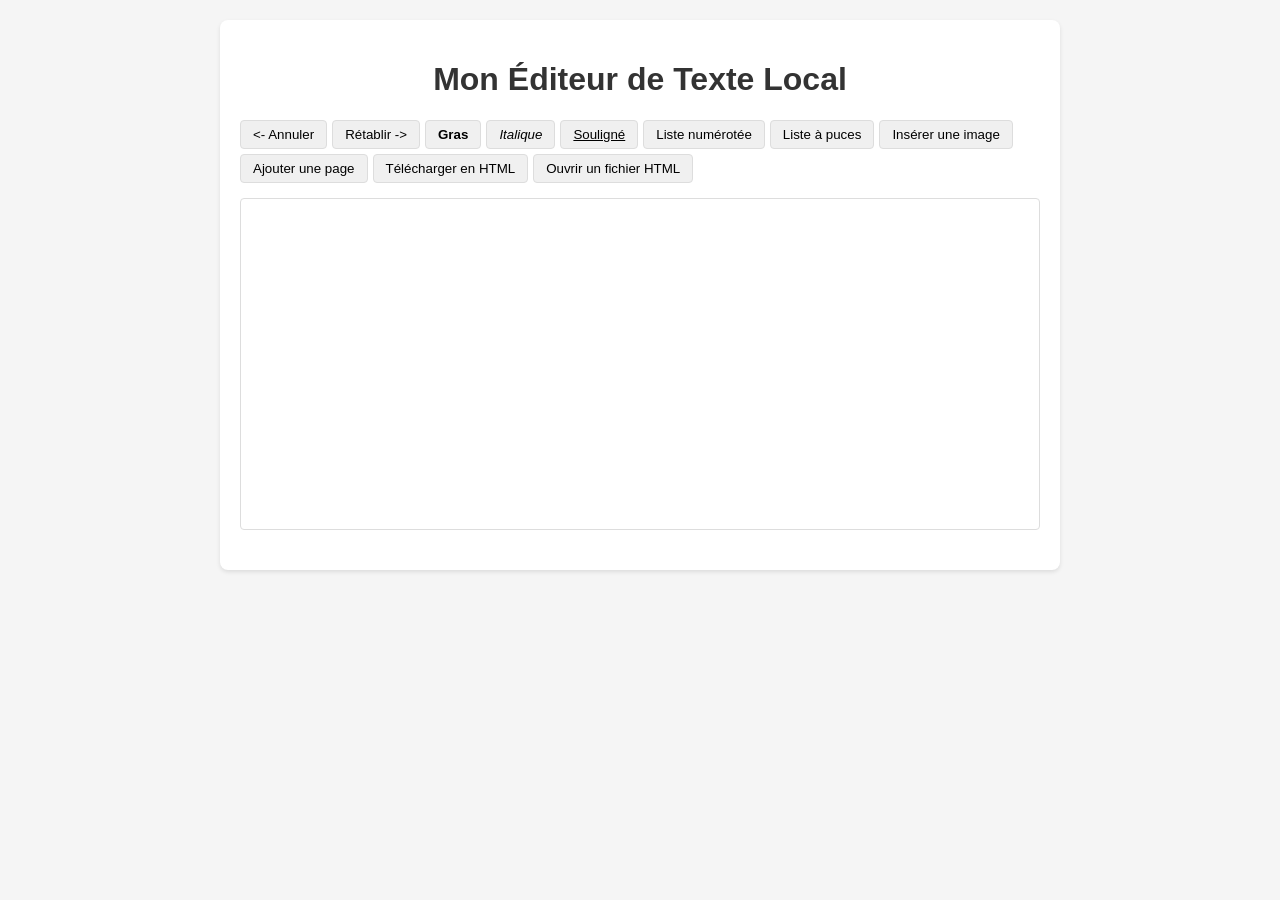
==== index.html @ 321dfd39 "Add files via upload" ====
<!DOCTYPE html>
<html lang="fr">
<head>
  <meta charset="UTF-8">
  <meta name="viewport" content="width=device-width, initial-scale=1.0">
  <title>Mon LibreOffice Local</title>
  <link rel="stylesheet" href="style.css">
  <link href="https://cdn.quilljs.com/1.3.6/quill.snow.css" rel="stylesheet">
</head>
<body>
  <div class="container">
    <h1>Mon Éditeur de Texte Local</h1>
    <div id="toolbar">
      <button onclick="undoAction()"><- Annuler</button>
      <button onclick="redoAction()">Rétablir -></button>
      <button onclick="toggleFormat('bold')"><b>Gras</b></button>
      <button onclick="toggleFormat('italic')"><i>Italique</i></button>
      <button onclick="toggleFormat('underline')"><u>Souligné</u></button>
      <button onclick="formatList('ordered')">Liste numérotée</button>
      <button onclick="formatList('bullet')">Liste à puces</button>
      <button onclick="insertImage()">Insérer une image</button>
      <button onclick="addPage()">Ajouter une page</button>
      <button onclick="saveAsHTML()">Télécharger en HTML</button>
      <input type="file" id="fileInput" accept=".html" style="display: none;" onchange="loadHTMLFile(this)">
      <button onclick="document.getElementById('fileInput').click()">Ouvrir un fichier HTML</button>
    </div>
    <div id="pages">
      <div class="page" contenteditable="false">
        <div class="editor-container"></div>
      </div>
    </div>
  </div>

  <script src="https://cdn.quilljs.com/1.3.6/quill.js"></script>
  <script src="script.js"></script>
</body>
</html>
---- style.css ----
body {
  font-family: Arial, sans-serif;
  margin: 0;
  padding: 20px;
  background-color: #f5f5f5;
}

.container {
  max-width: 800px;
  margin: 0 auto;
  background: white;
  padding: 20px;
  border-radius: 8px;
  box-shadow: 0 2px 4px rgba(0, 0, 0, 0.1);
}

h1 {
  text-align: center;
  color: #333;
}

#toolbar {
  margin: 15px 0;
  display: flex;
  gap: 5px;
  flex-wrap: wrap;
}

#toolbar button {
  padding: 6px 12px;
  cursor: pointer;
  background: #f0f0f0;
  border: 1px solid #ddd;
  border-radius: 4px;
}

#toolbar button:hover {
  background: #e0e0e0;
}

.page {
  border: 1px solid #ddd;
  border-radius: 4px;
  padding: 15px;
  margin-bottom: 20px;
  background: white;
  position: relative;
}

.page-header {
  display: flex;
  justify-content: space-between;
  align-items: center;
  margin-bottom: 10px;
  padding-bottom: 10px;
  border-bottom: 1px solid #eee;
}

.page-title {
  font-weight: bold;
  color: #555;
}

.delete-page {
  color: red;
  cursor: pointer;
  font-size: 14px;
}

.editor-container {
  min-height: 300px;
}

.ql-editor img {
  max-width: 100%;
  cursor: move;
  display: block;
  margin: 10px 0;
}
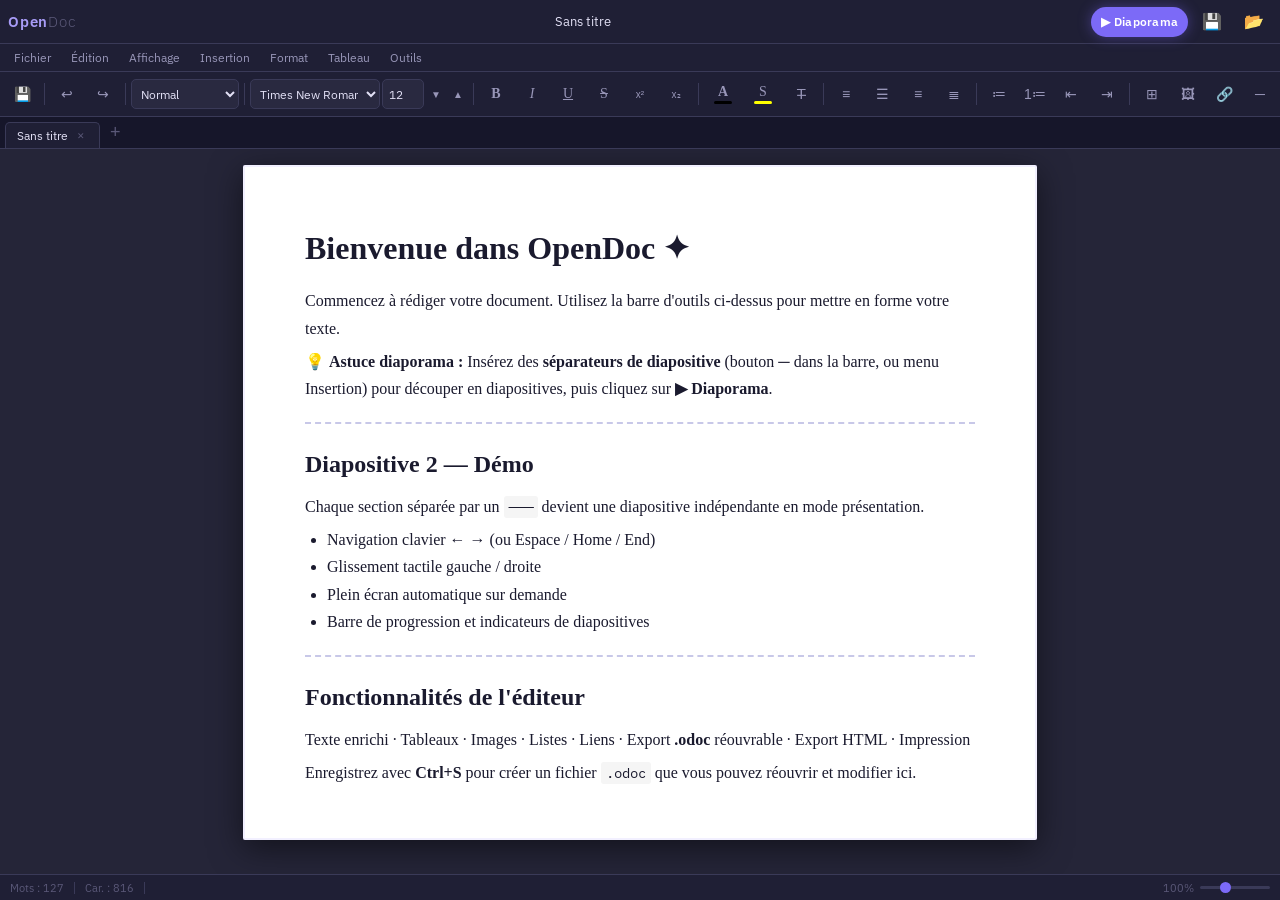
==== commit a6f0a994: "Rename OpenDoc.html to index.html" ====
--- a/index.html
+++ b/index.html
@@ -1,38 +1,1695 @@
-
-<!DOCTYPE html>
-<html lang="fr">
-<head>
-  <meta charset="UTF-8">
-  <meta name="viewport" content="width=device-width, initial-scale=1.0">
-  <title>Mon LibreOffice Local</title>
-  <link rel="stylesheet" href="style.css">
-  <link href="https://cdn.quilljs.com/1.3.6/quill.snow.css" rel="stylesheet">
-</head>
-<body>
-  <div class="container">
-    <h1>Mon Éditeur de Texte Local</h1>
-    <div id="toolbar">
-      <button onclick="undoAction()"><- Annuler</button>
-      <button onclick="redoAction()">Rétablir -></button>
-      <button onclick="toggleFormat('bold')"><b>Gras</b></button>
-      <button onclick="toggleFormat('italic')"><i>Italique</i></button>
-      <button onclick="toggleFormat('underline')"><u>Souligné</u></button>
-      <button onclick="formatList('ordered')">Liste numérotée</button>
-      <button onclick="formatList('bullet')">Liste à puces</button>
-      <button onclick="insertImage()">Insérer une image</button>
-      <button onclick="addPage()">Ajouter une page</button>
-      <button onclick="saveAsHTML()">Télécharger en HTML</button>
-      <input type="file" id="fileInput" accept=".html" style="display: none;" onchange="loadHTMLFile(this)">
-      <button onclick="document.getElementById('fileInput').click()">Ouvrir un fichier HTML</button>
-    </div>
-    <div id="pages">
-      <div class="page" contenteditable="false">
-        <div class="editor-container"></div>
-      </div>
-    </div>
-  </div>
-
-  <script src="https://cdn.quilljs.com/1.3.6/quill.js"></script>
-  <script src="script.js"></script>
-</body>
-</html>
+<!DOCTYPE html>
+<html lang="fr">
+<head>
+<meta charset="UTF-8">
+<meta name="viewport" content="width=device-width, initial-scale=1.0, maximum-scale=1.0, user-scalable=no">
+<title>OpenDoc</title>
+<link href="https://fonts.googleapis.com/css2?family=IBM+Plex+Sans:wght@300;400;500;600&family=IBM+Plex+Mono:wght@400;500&display=swap" rel="stylesheet">
+<style>
+:root {
+  --bg: #16162a;
+  --surface: #1f1f35;
+  --surface2: #292940;
+  --surface3: #333352;
+  --border: #3a3a58;
+  --accent: #7c6af7;
+  --accent2: #a89cf7;
+  --text: #e2e0f5;
+  --text2: #9896b8;
+  --text3: #5a5878;
+  --danger: #f97373;
+  --shadow: 0 8px 32px rgba(0,0,0,.5);
+  --shadow-sm: 0 2px 8px rgba(0,0,0,.3);
+  --r: 6px;
+}
+*{box-sizing:border-box;margin:0;padding:0;-webkit-tap-highlight-color:transparent}
+html,body{height:100%;overflow:hidden;font-family:'IBM Plex Sans',sans-serif;background:var(--bg);color:var(--text);font-size:14px}
+
+/* ── SHELL ── */
+#app{display:flex;flex-direction:column;height:100vh;height:100dvh}
+
+/* ── TITLE BAR ── */
+#titlebar{
+  height:44px;min-height:44px;
+  background:var(--surface);border-bottom:1px solid var(--border);
+  display:flex;align-items:center;padding:0 8px;gap:6px;
+  flex-shrink:0;user-select:none;position:relative;z-index:300;
+}
+.logo{font-weight:600;font-size:15px;color:var(--accent2);letter-spacing:.05em;white-space:nowrap;flex-shrink:0}
+.logo span{color:var(--text3);font-weight:300}
+#doc-title{
+  flex:1;min-width:0;background:transparent;border:none;outline:none;
+  color:var(--text);font-family:inherit;font-size:13px;
+  text-align:center;padding:4px 6px;border-radius:4px;
+  transition:background .15s;
+}
+#doc-title:focus{background:var(--surface2)}
+.ib{
+  width:36px;height:36px;border-radius:var(--r);
+  border:none;background:transparent;color:var(--text2);
+  cursor:pointer;display:flex;align-items:center;justify-content:center;
+  font-size:16px;transition:background .12s,color .12s;flex-shrink:0;
+}
+.ib:hover,.ib:active{background:var(--surface2);color:var(--text)}
+#pres-btn{
+  display:flex;align-items:center;gap:5px;
+  padding:0 10px;height:30px;border-radius:15px;
+  border:none;background:var(--accent);color:#fff;
+  font-family:inherit;font-size:12px;font-weight:600;
+  cursor:pointer;flex-shrink:0;letter-spacing:.02em;
+  transition:background .15s,transform .1s;box-shadow:0 0 14px rgba(124,106,247,.4);
+}
+#pres-btn:hover{background:#6b59e0;transform:scale(1.04)}
+#pres-btn:active{transform:scale(.97)}
+
+/* ── MENU BAR (desktop only) ── */
+#menubar{
+  height:28px;min-height:28px;background:var(--surface);
+  border-bottom:1px solid var(--border);
+  display:flex;align-items:center;padding:0 5px;gap:2px;
+  flex-shrink:0;user-select:none;position:relative;z-index:250;
+}
+.mi{padding:3px 9px;border-radius:4px;cursor:pointer;color:var(--text2);font-size:12px;position:relative;transition:background .1s,color .1s}
+.mi:hover,.mi.open{background:var(--surface2);color:var(--text)}
+.dd{
+  display:none;position:absolute;top:calc(100% + 2px);left:0;
+  background:var(--surface2);border:1px solid var(--border);
+  border-radius:8px;min-width:210px;box-shadow:var(--shadow);
+  z-index:400;padding:4px;
+}
+.mi.open .dd{display:block}
+.di{
+  padding:6px 10px;border-radius:5px;cursor:pointer;
+  color:var(--text2);font-size:12.5px;
+  display:flex;align-items:center;gap:8px;white-space:nowrap;
+  transition:background .1s,color .1s;
+}
+.di:hover{background:var(--accent);color:#fff}
+.di .sc{margin-left:auto;color:var(--text3);font-size:10.5px}
+.di:hover .sc{color:rgba(255,255,255,.5)}
+.dsep{height:1px;background:var(--border);margin:3px 0}
+
+/* ── TOOLBAR ── */
+#tb-wrap{background:var(--surface);border-bottom:1px solid var(--border);flex-shrink:0}
+#tb-main{
+  display:flex;align-items:center;padding:4px 5px;gap:2px;
+  overflow-x:auto;scrollbar-width:none;min-height:44px;
+}
+#tb-main::-webkit-scrollbar{display:none}
+#tb-ext{
+  display:none;padding:4px 5px 6px;gap:2px;
+  flex-wrap:wrap;border-top:1px solid var(--border);
+}
+#tb-ext.open{display:flex}
+.tb{
+  width:34px;height:34px;border-radius:5px;border:none;
+  background:transparent;color:var(--text2);cursor:pointer;
+  display:flex;align-items:center;justify-content:center;
+  font-size:14px;transition:background .1s,color .1s;
+  flex-shrink:0;position:relative;
+}
+.tb:hover,.tb:active{background:var(--surface2);color:var(--text)}
+.tb.on{background:var(--accent);color:#fff}
+.tb.on:hover{background:#6b59e0}
+.tsep{width:1px;height:22px;background:var(--border);margin:0 3px;flex-shrink:0}
+.tsel{
+  height:30px;background:var(--surface2);border:1px solid var(--border);
+  border-radius:5px;color:var(--text);font-family:inherit;font-size:11.5px;
+  padding:0 5px;cursor:pointer;outline:none;flex-shrink:0;
+}
+.tsel:focus{border-color:var(--accent)}
+#fsi{
+  width:42px;height:30px;background:var(--surface2);
+  border:1px solid var(--border);border-radius:5px;
+  color:var(--text);font-family:inherit;font-size:12px;
+  padding:0 4px;outline:none;text-align:center;flex-shrink:0;
+}
+#fsi:focus{border-color:var(--accent)}
+.cst{display:flex;flex-direction:column;align-items:center;gap:1px}
+.cind{width:18px;height:3px;border-radius:2px}
+.tt{
+  display:none;position:absolute;bottom:calc(100%+5px);left:50%;
+  transform:translateX(-50%);background:var(--surface3);color:var(--text);
+  font-size:10px;padding:3px 6px;border-radius:4px;
+  white-space:nowrap;pointer-events:none;border:1px solid var(--border);z-index:600;
+}
+@media(hover:hover){.tb:hover .tt{display:block}}
+
+/* ── TABS ── */
+#tabs{
+  background:var(--bg);border-bottom:1px solid var(--border);
+  display:flex;align-items:flex-end;padding:0 5px;gap:2px;
+  flex-shrink:0;overflow-x:auto;scrollbar-width:none;
+}
+#tabs::-webkit-scrollbar{display:none}
+.tab{
+  padding:5px 11px;border-radius:5px 5px 0 0;font-size:11.5px;
+  cursor:pointer;color:var(--text3);display:flex;align-items:center;gap:6px;
+  white-space:nowrap;border:1px solid transparent;border-bottom:none;
+  transition:all .1s;max-width:155px;flex-shrink:0;
+}
+.tab:hover{background:var(--surface);color:var(--text2)}
+.tab.active{background:var(--surface);color:var(--text);border-color:var(--border);border-bottom:1px solid var(--surface);margin-bottom:-1px}
+.tn{overflow:hidden;text-overflow:ellipsis}
+.tx{
+  width:14px;height:14px;border-radius:50%;border:none;
+  background:transparent;color:var(--text3);cursor:pointer;
+  font-size:9px;display:flex;align-items:center;justify-content:center;
+  flex-shrink:0;transition:background .1s;
+}
+.tx:hover{background:var(--danger);color:#fff}
+#new-tab{
+  padding:5px 8px;background:transparent;border:none;
+  color:var(--text3);cursor:pointer;font-size:18px;
+  border-radius:4px;transition:color .1s;flex-shrink:0;
+}
+#new-tab:hover{color:var(--accent2)}
+
+/* ── PAGE AREA ── */
+#page-area{
+  flex:1;overflow-y:auto;overflow-x:hidden;
+  background:#252538;
+  display:flex;flex-direction:column;align-items:center;
+  padding:16px 10px 40px;gap:16px;
+  scrollbar-width:thin;scrollbar-color:var(--border) transparent;
+  position:relative;
+}
+#page-area::-webkit-scrollbar{width:5px}
+#page-area::-webkit-scrollbar-thumb{background:var(--border);border-radius:3px}
+.page{
+  background:#fff;width:min(794px,100%);
+  min-height:min(1123px,auto);box-shadow:var(--shadow);
+  border-radius:2px;flex-shrink:0;position:relative;
+  transform-origin:top center;transition:transform .15s;
+}
+#editor{
+  width:100%;min-height:min(1083px,60vh);
+  padding:clamp(14px,4vw,48px) clamp(12px,6vw,62px);
+  outline:none;color:#1a1a2e;
+  font-family:'Times New Roman',serif;font-size:12pt;line-height:1.7;
+  caret-color:var(--accent);word-wrap:break-word;
+}
+#editor:focus{box-shadow:inset 0 0 0 2px rgba(124,106,247,.1)}
+#editor p{margin-bottom:6px}
+#editor h1{font-size:clamp(18pt,4vw,24pt);font-weight:bold;margin:8px 0 12px}
+#editor h2{font-size:clamp(14pt,3vw,18pt);font-weight:bold;margin:6px 0 8px}
+#editor h3{font-size:clamp(12pt,2.5vw,14pt);font-weight:bold;margin:4px 0 6px}
+#editor h4{font-size:12pt;font-weight:bold;margin:4px 0}
+#editor ul,#editor ol{padding-left:22px;margin-bottom:6px}
+#editor table{border-collapse:collapse;margin:8px 0;max-width:100%}
+#editor td,#editor th{border:1px solid #ccc;padding:5px 8px;min-width:40px}
+#editor th{background:#f0f0f5;font-weight:bold}
+#editor a{color:#5563de}
+#editor blockquote{border-left:3px solid #7c6af7;padding-left:14px;color:#555;margin:8px 0;font-style:italic}
+#editor hr{
+  border:none;border-top:2px dashed #c8c8e8;margin:20px 0;
+  position:relative;cursor:pointer;
+}
+#editor hr::before{
+  content:'≡ SÉPARATEUR DE DIAPOSITIVE';
+  position:absolute;top:50%;left:50%;transform:translate(-50%,-50%);
+  background:#fff;padding:0 10px;
+  font-size:9px;color:#a0a0c0;letter-spacing:.12em;
+  font-family:'IBM Plex Sans',sans-serif;white-space:nowrap;
+}
+/* ── IMAGE DRAG SYSTEM ── */
+#editor img{
+  max-width:100%;border-radius:2px;
+  cursor:grab;
+  transition:outline .1s;
+  vertical-align:middle;
+}
+#editor img.img-selected{
+  outline:2px solid var(--accent);
+  outline-offset:2px;
+  cursor:grab;
+}
+#editor img:active{cursor:grabbing}
+
+/* Floating image toolbar */
+#img-toolbar{
+  display:none;position:fixed;
+  background:var(--surface2);border:1px solid var(--border);
+  border-radius:8px;padding:5px 7px;
+  box-shadow:var(--shadow);z-index:600;
+  align-items:center;gap:4px;
+  pointer-events:all;
+  animation:popIn .12s ease;
+}
+#img-toolbar.show{display:flex}
+#img-toolbar button{
+  height:26px;padding:0 8px;border-radius:5px;
+  border:none;background:transparent;color:var(--text2);
+  font-family:inherit;font-size:11px;cursor:pointer;
+  display:flex;align-items:center;gap:4px;
+  transition:background .1s,color .1s;white-space:nowrap;flex-shrink:0;
+}
+#img-toolbar button:hover{background:var(--surface3);color:var(--text)}
+#img-toolbar .itb-sep{width:1px;height:16px;background:var(--border);flex-shrink:0}
+#img-toolbar input[type=range]{
+  width:64px;height:3px;-webkit-appearance:none;
+  background:var(--border);border-radius:2px;cursor:pointer;
+}
+#img-toolbar input[type=range]::-webkit-slider-thumb{
+  -webkit-appearance:none;width:11px;height:11px;
+  border-radius:50%;background:var(--accent);
+}
+#img-toolbar label{font-size:10px;color:var(--text3)}
+
+/* Resize handles overlay */
+#img-handles{
+  display:none;position:fixed;pointer-events:none;z-index:599;
+}
+#img-handles.show{display:block}
+#img-handles .rh{
+  position:absolute;width:10px;height:10px;
+  background:var(--accent);border:2px solid #fff;
+  border-radius:2px;pointer-events:all;cursor:nwse-resize;
+}
+#img-handles .rh.tl{top:-5px;left:-5px;cursor:nwse-resize}
+#img-handles .rh.tr{top:-5px;right:-5px;cursor:nesw-resize}
+#img-handles .rh.bl{bottom:-5px;left:-5px;cursor:nesw-resize}
+#img-handles .rh.br{bottom:-5px;right:-5px;cursor:nwse-resize}
+#img-handles .rh.tm{top:-5px;left:50%;transform:translateX(-50%);cursor:ns-resize}
+#img-handles .rh.bm{bottom:-5px;left:50%;transform:translateX(-50%);cursor:ns-resize}
+#img-handles .rh.ml{left:-5px;top:50%;transform:translateY(-50%);cursor:ew-resize}
+#img-handles .rh.mr{right:-5px;top:50%;transform:translateY(-50%);cursor:ew-resize}
+#img-handles .drag-zone{
+  position:absolute;inset:0;cursor:grab;pointer-events:all;
+  background:rgba(124,106,247,.06);
+}
+#img-handles .drag-zone:active{cursor:grabbing}
+
+/* Drag ghost */
+#img-ghost{
+  display:none;position:fixed;pointer-events:none;z-index:700;
+  opacity:.5;border:2px dashed var(--accent);border-radius:3px;
+  background:rgba(124,106,247,.08);
+  transition:none;
+}
+#img-ghost.show{display:block}
+
+/* Drop caret indicator */
+#drop-caret{
+  display:none;position:fixed;
+  width:2px;height:24px;
+  background:var(--accent);border-radius:2px;
+  pointer-events:none;z-index:800;
+  box-shadow:0 0 6px var(--accent);
+  animation:blinkCaret .6s infinite;
+}
+#drop-caret.show{display:block}
+@keyframes blinkCaret{0%,100%{opacity:1}50%{opacity:.3}}
+#editor code{background:#f5f5f5;padding:2px 5px;border-radius:3px;font-family:'IBM Plex Mono',monospace;font-size:.88em}
+#editor pre{background:#1e1e2e;color:#e2e0f5;padding:12px;border-radius:6px;font-family:'IBM Plex Mono',monospace;font-size:.82em;overflow-x:auto;margin:8px 0}
+
+/* ── FIND BAR ── */
+#find-bar{
+  display:none;position:absolute;top:8px;right:8px;
+  background:var(--surface2);border:1px solid var(--border);
+  border-radius:8px;padding:10px;
+  box-shadow:var(--shadow);z-index:200;
+  flex-direction:column;gap:6px;
+  min-width:min(300px,90vw);
+}
+#find-bar.open{display:flex}
+.fi-row{display:flex;align-items:center;gap:6px}
+.fi{
+  flex:1;height:30px;background:var(--bg);
+  border:1px solid var(--border);border-radius:5px;
+  color:var(--text);font-family:inherit;font-size:13px;
+  padding:0 8px;outline:none;min-width:0;
+}
+.fi:focus{border-color:var(--accent)}
+.fb{
+  height:30px;padding:0 8px;background:var(--surface);
+  border:1px solid var(--border);border-radius:5px;
+  color:var(--text2);font-family:inherit;font-size:12px;
+  cursor:pointer;white-space:nowrap;transition:all .1s;flex-shrink:0;
+}
+.fb:hover{border-color:var(--accent);color:var(--text)}
+#fcnt{font-size:11px;color:var(--text3);min-width:34px;text-align:center;flex-shrink:0}
+
+/* ── STATUS BAR ── */
+#statusbar{
+  height:26px;min-height:26px;background:var(--surface);
+  border-top:1px solid var(--border);
+  display:flex;align-items:center;padding:0 10px;gap:10px;
+  font-size:10.5px;color:var(--text3);flex-shrink:0;overflow:hidden;
+}
+.ss{display:flex;align-items:center;gap:3px;white-space:nowrap}
+.ssep{width:1px;height:12px;background:var(--border)}
+#zw{display:flex;align-items:center;gap:6px;margin-left:auto}
+#zr{-webkit-appearance:none;width:70px;height:3px;background:var(--border);border-radius:2px;outline:none;cursor:pointer}
+#zr::-webkit-slider-thumb{-webkit-appearance:none;width:11px;height:11px;border-radius:50%;background:var(--accent)}
+#zl{min-width:32px;text-align:right}
+
+/* ── COLOR POPUPS ── */
+.clrp{
+  display:none;position:fixed;
+  background:var(--surface2);border:1px solid var(--border);
+  border-radius:8px;padding:8px;
+  box-shadow:var(--shadow);z-index:500;
+  flex-wrap:wrap;gap:4px;width:196px;
+}
+.clrp.open{display:flex}
+.csw{
+  width:22px;height:22px;border-radius:3px;
+  cursor:pointer;border:2px solid transparent;
+  transition:border-color .1s,transform .1s;
+}
+.csw:hover{border-color:#fff;transform:scale(1.15)}
+
+/* ── MOBILE MENU ── */
+#mobile-menu{display:none;position:fixed;inset:0;z-index:700}
+#mobile-menu.open{display:flex}
+#mm-back{position:absolute;inset:0;background:rgba(0,0,0,.65);backdrop-filter:blur(3px)}
+#mm-panel{
+  position:relative;width:min(320px,88vw);background:var(--surface);
+  border-right:1px solid var(--border);height:100%;overflow-y:auto;
+  display:flex;flex-direction:column;animation:mmIn .2s ease;
+  box-shadow:var(--shadow);
+}
+@keyframes mmIn{from{transform:translateX(-100%)}}
+#mm-panel::-webkit-scrollbar{display:none}
+.mms{border-bottom:1px solid var(--border);padding:5px 4px}
+.mml{padding:6px 12px 2px;font-size:10px;letter-spacing:.12em;color:var(--text3);text-transform:uppercase;font-weight:600}
+.mmi{
+  padding:11px 14px;display:flex;align-items:center;gap:10px;
+  cursor:pointer;border-radius:6px;color:var(--text2);
+  font-size:13.5px;margin:1px 4px;transition:background .1s,color .1s;
+}
+.mmi:hover,.mmi:active{background:var(--surface2);color:var(--text)}
+.mmi .msc{margin-left:auto;font-size:11px;color:var(--text3)}
+
+/* ── MODALS ── */
+.mbd{
+  display:none;position:fixed;inset:0;
+  background:rgba(0,0,0,.65);z-index:800;
+  align-items:center;justify-content:center;
+  padding:16px;backdrop-filter:blur(4px);
+}
+.mbd.open{display:flex}
+.modal{
+  background:var(--surface2);border:1px solid var(--border);
+  border-radius:10px;padding:20px;width:min(400px,100%);
+  box-shadow:var(--shadow);animation:popIn .15s ease;
+}
+@keyframes popIn{from{opacity:0;transform:scale(.94) translateY(8px)}}
+.modal h3{font-size:14px;font-weight:600;margin-bottom:14px;color:var(--text)}
+.mr{display:flex;align-items:center;gap:8px;margin-bottom:10px;flex-wrap:wrap}
+.mr label{min-width:88px;color:var(--text2);font-size:12px}
+.mi2{
+  flex:1;min-width:120px;height:34px;
+  background:var(--bg);border:1px solid var(--border);
+  border-radius:5px;color:var(--text);font-family:inherit;
+  font-size:13px;padding:0 10px;outline:none;
+}
+.mi2:focus{border-color:var(--accent)}
+.mft{display:flex;justify-content:flex-end;gap:8px;margin-top:16px;flex-wrap:wrap}
+.bp{padding:8px 18px;background:var(--accent);color:#fff;border:none;border-radius:5px;font-family:inherit;font-size:13px;cursor:pointer;font-weight:500;transition:background .1s}
+.bp:hover{background:#6b59e0}
+.bs{padding:8px 18px;background:var(--surface);color:var(--text2);border:1px solid var(--border);border-radius:5px;font-family:inherit;font-size:13px;cursor:pointer;transition:all .1s}
+.bs:hover{border-color:var(--accent);color:var(--text)}
+#stb{color:var(--text2);line-height:2.2;font-size:13px}
+
+/* ═══════════════════════════════════════
+   🎞️  PRESENTATION
+═══════════════════════════════════════ */
+#pres{
+  display:none;position:fixed;inset:0;z-index:2000;
+  background:#080812;
+  flex-direction:column;align-items:center;justify-content:center;
+  overflow:hidden;
+}
+#pres.active{display:flex}
+
+/* Animated bg */
+#pres::before{
+  content:'';position:absolute;inset:0;
+  background:radial-gradient(ellipse at 30% 50%, rgba(124,106,247,.12) 0%, transparent 60%),
+             radial-gradient(ellipse at 70% 50%, rgba(100,180,255,.07) 0%, transparent 55%);
+  pointer-events:none;
+}
+
+/* Slide wrapper */
+#slide-wrap{
+  width:min(860px,96vw);
+  max-height:78vh;
+  position:relative;
+  flex-shrink:0;
+}
+#slide-content{
+  width:100%;max-height:78vh;
+  background:#fff;border-radius:8px;
+  padding:clamp(18px,4vw,56px) clamp(18px,5vw,72px);
+  overflow:hidden;
+  box-shadow:0 0 0 1px rgba(124,106,247,.2),0 20px 80px rgba(0,0,0,.7),0 0 60px rgba(124,106,247,.15);
+  font-family:'Times New Roman',serif;font-size:clamp(13px,2.2vw,20px);
+  line-height:1.7;color:#1a1a2e;
+  animation:slideIn .35s cubic-bezier(.22,.68,0,1.2);
+}
+#slide-content.slide-out{animation:slideOut .2s ease forwards}
+@keyframes slideIn{from{opacity:0;transform:scale(.96) translateY(12px)}}
+@keyframes slideOut{to{opacity:0;transform:scale(1.02)}}
+#slide-content h1{font-size:clamp(20px,4.2vw,40px);margin-bottom:12px;line-height:1.2}
+#slide-content h2{font-size:clamp(16px,3.2vw,30px);margin-bottom:10px;line-height:1.3}
+#slide-content h3{font-size:clamp(14px,2.5vw,22px);margin-bottom:8px}
+#slide-content p{margin-bottom:8px}
+#slide-content ul,#slide-content ol{padding-left:24px;margin-bottom:8px}
+#slide-content table{border-collapse:collapse;width:100%;font-size:.85em}
+#slide-content td,#slide-content th{border:1px solid #ccc;padding:5px 10px}
+#slide-content th{background:#f0f0f5}
+#slide-content blockquote{border-left:4px solid #7c6af7;padding-left:16px;color:#555;font-style:italic;margin:8px 0}
+#slide-content img{max-width:100%;max-height:38vh;object-fit:contain;display:block;margin:8px auto}
+#slide-content code{background:#f5f5f5;padding:1px 4px;border-radius:3px;font-family:monospace;font-size:.85em}
+#slide-content pre{background:#1e1e2e;color:#e2e0f5;padding:10px;border-radius:5px;font-size:.78em;overflow-x:auto}
+
+/* Slide number */
+#slide-num{
+  position:absolute;top:12px;right:14px;
+  background:rgba(124,106,247,.85);color:#fff;
+  font-size:11px;padding:2px 9px;border-radius:12px;
+  font-family:'IBM Plex Sans',sans-serif;font-weight:500;
+  pointer-events:none;backdrop-filter:blur(4px);
+}
+
+/* Top bar */
+#pres-top{
+  position:absolute;top:0;left:0;right:0;
+  display:flex;align-items:center;justify-content:space-between;
+  padding:12px 16px;
+  background:linear-gradient(to bottom,rgba(8,8,18,.95),transparent);
+  transition:opacity .4s;pointer-events:none;
+}
+#pres:not(:hover) #pres-top{opacity:0}
+#pres-top *{pointer-events:all}
+#pres-doctitle{color:rgba(255,255,255,.6);font-size:12px;font-family:'IBM Plex Sans',sans-serif}
+#exit-pres{
+  padding:5px 14px;background:rgba(255,255,255,.1);
+  border:1px solid rgba(255,255,255,.2);border-radius:20px;
+  color:#fff;font-family:inherit;font-size:12px;
+  cursor:pointer;backdrop-filter:blur(4px);
+  transition:all .15s;
+}
+#exit-pres:hover{background:var(--danger);border-color:var(--danger)}
+
+/* Nav */
+#slide-nav{
+  display:flex;align-items:center;gap:14px;
+  margin-top:18px;flex-shrink:0;
+}
+.sn{
+  width:48px;height:48px;border-radius:50%;
+  background:rgba(255,255,255,.1);border:2px solid rgba(255,255,255,.2);
+  color:#fff;font-size:20px;cursor:pointer;
+  display:flex;align-items:center;justify-content:center;
+  transition:all .15s;backdrop-filter:blur(4px);flex-shrink:0;
+}
+.sn:hover,.sn:active{background:var(--accent);border-color:var(--accent);transform:scale(1.1)}
+.sn:disabled{opacity:.25;cursor:default;transform:none!important}
+#sctr{
+  color:rgba(255,255,255,.75);font-size:13px;
+  min-width:70px;text-align:center;
+  font-family:'IBM Plex Sans',sans-serif;font-weight:500;
+}
+
+/* Dots */
+#sdots{
+  position:absolute;bottom:12px;left:50%;transform:translateX(-50%);
+  display:flex;gap:6px;
+}
+.sdot{
+  width:7px;height:7px;border-radius:50%;
+  background:rgba(255,255,255,.2);
+  transition:all .2s;cursor:pointer;flex-shrink:0;
+}
+.sdot.on{background:var(--accent);transform:scale(1.4)}
+
+/* Swipe hint */
+#swipe-hint{
+  position:absolute;bottom:52px;left:50%;transform:translateX(-50%);
+  color:rgba(255,255,255,.3);font-size:11px;
+  font-family:'IBM Plex Sans',sans-serif;
+  animation:fh 4s ease forwards;pointer-events:none;
+}
+@keyframes fh{0%{opacity:.8}70%{opacity:.8}100%{opacity:0}}
+
+/* Progress bar */
+#prog{
+  position:absolute;bottom:0;left:0;height:3px;
+  background:var(--accent);border-radius:0 2px 2px 0;
+  transition:width .3s ease;
+}
+
+/* ── SEARCH HIGHLIGHTS ── */
+.sh{background:#fff176}
+.sh.cur{background:#ff9800}
+
+/* ── HIDDEN INPUTS ── */
+#file-inp,#img-inp{display:none}
+
+/* ── RESPONSIVE ── */
+@media(max-width:640px){
+  #menubar{display:none}
+  #tb-ext{display:none!important}
+  .page{border-radius:0;box-shadow:0 2px 16px rgba(0,0,0,.4)}
+  #page-area{padding:6px 0 40px}
+  #editor{padding:14px 12px}
+  #statusbar .ss:nth-child(n+3){display:none}
+  .tsep{display:none}
+  #pres-btn{font-size:0;padding:0;width:34px;height:34px;border-radius:50%;justify-content:center}
+  #pres-btn::before{content:'▶';font-size:14px}
+  #pres-btn span{display:none}
+}
+@media(min-width:641px){
+  #mm-hbg{display:none!important}
+  #tb-toggle{display:none!important}
+}
+</style>
+</head>
+<body>
+<div id="app">
+
+<!-- ═══ TITLE BAR ═══ -->
+<div id="titlebar">
+  <button class="ib" id="mm-hbg" onclick="toggleMM()" style="font-size:19px">☰</button>
+  <div class="logo">Open<span>Doc</span></div>
+  <input type="text" id="doc-title" value="Sans titre" placeholder="Titre…" spellcheck="false">
+  <button id="pres-btn" onclick="startPres()"><span>▶ Diaporama</span></button>
+  <button class="ib" onclick="saveFile()" title="Enregistrer (Ctrl+S)">💾</button>
+  <button class="ib" onclick="openFile()" title="Ouvrir">📂</button>
+</div>
+
+<!-- ═══ MENU BAR ═══ -->
+<div id="menubar">
+  <div class="mi" onclick="sp(event)">Fichier
+    <div class="dd">
+      <div class="di" onclick="newDoc()">📄 Nouveau<span class="sc">Ctrl+N</span></div>
+      <div class="di" onclick="openFile()">📂 Ouvrir…<span class="sc">Ctrl+O</span></div>
+      <div class="dsep"></div>
+      <div class="di" onclick="saveFile()">💾 Enregistrer<span class="sc">Ctrl+S</span></div>
+      <div class="dsep"></div>
+      <div class="di" onclick="exportHTML()">🌐 Exporter HTML…</div>
+      <div class="di" onclick="exportTxt()">📋 Exporter texte…</div>
+      <div class="dsep"></div>
+      <div class="di" onclick="printDoc()">🖨️ Imprimer…<span class="sc">Ctrl+P</span></div>
+    </div>
+  </div>
+  <div class="mi" onclick="sp(event)">Édition
+    <div class="dd">
+      <div class="di" onclick="ex('undo')">↩ Annuler<span class="sc">Ctrl+Z</span></div>
+      <div class="di" onclick="ex('redo')">↪ Rétablir<span class="sc">Ctrl+Y</span></div>
+      <div class="dsep"></div>
+      <div class="di" onclick="ex('cut')">✂ Couper<span class="sc">Ctrl+X</span></div>
+      <div class="di" onclick="ex('copy')">📋 Copier<span class="sc">Ctrl+C</span></div>
+      <div class="di" onclick="ex('paste')">📌 Coller<span class="sc">Ctrl+V</span></div>
+      <div class="dsep"></div>
+      <div class="di" onclick="ex('selectAll')">⬜ Tout sélectionner<span class="sc">Ctrl+A</span></div>
+      <div class="dsep"></div>
+      <div class="di" onclick="openFB()">🔍 Rechercher<span class="sc">Ctrl+F</span></div>
+      <div class="di" onclick="openFB(true)">🔄 Remplacer<span class="sc">Ctrl+H</span></div>
+    </div>
+  </div>
+  <div class="mi" onclick="sp(event)">Affichage
+    <div class="dd">
+      <div class="di" onclick="startPres()">▶ Mode diaporama</div>
+      <div class="dsep"></div>
+      <div class="di" onclick="setZoom(75)">🔍 75%</div>
+      <div class="di" onclick="setZoom(100)">🔍 100%</div>
+      <div class="di" onclick="setZoom(125)">🔍 125%</div>
+      <div class="di" onclick="setZoom(150)">🔍 150%</div>
+    </div>
+  </div>
+  <div class="mi" onclick="sp(event)">Insertion
+    <div class="dd">
+      <div class="di" onclick="openItbl()">⊞ Tableau…</div>
+      <div class="di" onclick="doImg()">🖼 Image…</div>
+      <div class="di" onclick="openIlnk()">🔗 Lien…</div>
+      <div class="dsep"></div>
+      <div class="di" onclick="ex('insertHorizontalRule')">─ Séparateur de diapo</div>
+      <div class="dsep"></div>
+      <div class="di" onclick="ins('©')">© Copyright</div>
+      <div class="di" onclick="ins('™')">™ Marque</div>
+      <div class="di" onclick="ins('—')">— Tiret cadratin</div>
+      <div class="di" onclick="ins('…')">… Suspension</div>
+    </div>
+  </div>
+  <div class="mi" onclick="sp(event)">Format
+    <div class="dd">
+      <div class="di" onclick="ex('bold')"><b>G</b> Gras<span class="sc">Ctrl+B</span></div>
+      <div class="di" onclick="ex('italic')"><i>I</i> Italique<span class="sc">Ctrl+I</span></div>
+      <div class="di" onclick="ex('underline')"><u>S</u> Souligné<span class="sc">Ctrl+U</span></div>
+      <div class="di" onclick="ex('strikeThrough')"><s>B</s> Barré</div>
+      <div class="dsep"></div>
+      <div class="di" onclick="fmt('p')">¶ Normal</div>
+      <div class="di" onclick="fmt('h1')">H1 Titre 1</div>
+      <div class="di" onclick="fmt('h2')">H2 Titre 2</div>
+      <div class="di" onclick="fmt('h3')">H3 Titre 3</div>
+      <div class="di" onclick="fmt('blockquote')">❝ Citation</div>
+      <div class="di" onclick="fmt('pre')">⌨ Code</div>
+      <div class="dsep"></div>
+      <div class="di" onclick="clrFmt()">✕ Effacer mise en forme</div>
+    </div>
+  </div>
+  <div class="mi" onclick="sp(event)">Tableau
+    <div class="dd">
+      <div class="di" onclick="tRow('above')">⬆ Ligne au-dessus</div>
+      <div class="di" onclick="tRow('below')">⬇ Ligne en-dessous</div>
+      <div class="di" onclick="tCol('left')">⬅ Colonne à gauche</div>
+      <div class="di" onclick="tCol('right')">➡ Colonne à droite</div>
+      <div class="dsep"></div>
+      <div class="di" onclick="tDelR()">🗑 Supprimer ligne</div>
+      <div class="di" onclick="tDelC()">🗑 Supprimer colonne</div>
+      <div class="di" onclick="tDel()">🗑 Supprimer tableau</div>
+    </div>
+  </div>
+  <div class="mi" onclick="sp(event)">Outils
+    <div class="dd">
+      <div class="di" onclick="showStats()">📊 Statistiques…</div>
+    </div>
+  </div>
+</div>
+
+<!-- ═══ TOOLBAR ═══ -->
+<div id="tb-wrap">
+  <div id="tb-main">
+    <button class="tb" onclick="saveFile()">💾<span class="tt">Enregistrer</span></button>
+    <button class="tb" id="tb-toggle" onclick="toggleTbExt()" style="font-size:11px;width:28px">⋮<span class="tt">Plus</span></button>
+    <div class="tsep"></div>
+    <button class="tb" onclick="ex('undo')">↩<span class="tt">Annuler</span></button>
+    <button class="tb" onclick="ex('redo')">↪<span class="tt">Rétablir</span></button>
+    <div class="tsep"></div>
+    <select class="tsel" id="ssel" style="width:108px" onchange="fmt(this.value)">
+      <option value="p">Normal</option>
+      <option value="h1">Titre 1</option>
+      <option value="h2">Titre 2</option>
+      <option value="h3">Titre 3</option>
+      <option value="h4">Titre 4</option>
+      <option value="blockquote">Citation</option>
+      <option value="pre">Code</option>
+    </select>
+    <div class="tsep"></div>
+    <select class="tsel" id="ffsel" style="width:130px" onchange="apFF(this.value)">
+      <option value="Times New Roman,serif">Times New Roman</option>
+      <option value="Arial,sans-serif">Arial</option>
+      <option value="Helvetica,sans-serif">Helvetica</option>
+      <option value="Georgia,serif">Georgia</option>
+      <option value="Verdana,sans-serif">Verdana</option>
+      <option value="Garamond,serif">Garamond</option>
+      <option value="Courier New,monospace">Courier New</option>
+      <option value="IBM Plex Mono,monospace">IBM Plex Mono</option>
+      <option value="Impact,fantasy">Impact</option>
+      <option value="Comic Sans MS,cursive">Comic Sans</option>
+    </select>
+    <input type="number" id="fsi" value="12" min="6" max="144" onchange="apFS(this.value)">
+    <button class="tb" onclick="chFS(-1)" style="font-size:10px;width:20px">▼</button>
+    <button class="tb" onclick="chFS(1)" style="font-size:10px;width:20px">▲</button>
+    <div class="tsep"></div>
+    <button class="tb" id="tb-b" onclick="ex('bold')" style="font-weight:700;font-family:'Times New Roman'">B<span class="tt">Gras (Ctrl+B)</span></button>
+    <button class="tb" id="tb-i" onclick="ex('italic')" style="font-style:italic;font-family:'Times New Roman'">I<span class="tt">Italique (Ctrl+I)</span></button>
+    <button class="tb" id="tb-u" onclick="ex('underline')" style="text-decoration:underline;font-family:'Times New Roman'">U<span class="tt">Souligné</span></button>
+    <button class="tb" id="tb-s" onclick="ex('strikeThrough')" style="text-decoration:line-through;font-family:'Times New Roman'">S<span class="tt">Barré</span></button>
+    <button class="tb" onclick="ex('superscript')" style="font-size:10px">x²<span class="tt">Exposant</span></button>
+    <button class="tb" onclick="ex('subscript')" style="font-size:10px">x₂<span class="tt">Indice</span></button>
+    <div class="tsep"></div>
+    <button class="tb cst" id="tb-fc" onmousedown="savSel()" onclick="openClr('fore')" style="width:38px">
+      <span style="font-weight:700;font-family:'Times New Roman'">A</span>
+      <div class="cind" id="ci-f" style="background:#000"></div>
+      <span class="tt">Couleur texte</span>
+    </button>
+    <button class="tb cst" id="tb-bc" onmousedown="savSel()" onclick="openClr('back')" style="width:38px">
+      <span style="font-family:'Times New Roman'">S</span>
+      <div class="cind" id="ci-b" style="background:#ffff00"></div>
+      <span class="tt">Surbrillance</span>
+    </button>
+    <button class="tb" onclick="clrFmt()" title="Effacer format">T̶<span class="tt">Effacer format</span></button>
+    <div class="tsep"></div>
+    <button class="tb" id="tb-al" onclick="ex('justifyLeft')">≡<span class="tt">Gauche</span></button>
+    <button class="tb" id="tb-ac" onclick="ex('justifyCenter')">☰<span class="tt">Centrer</span></button>
+    <button class="tb" id="tb-ar" onclick="ex('justifyRight')">≡<span class="tt">Droite</span></button>
+    <button class="tb" id="tb-aj" onclick="ex('justifyFull')">≣<span class="tt">Justifier</span></button>
+    <div class="tsep"></div>
+    <button class="tb" id="tb-ul" onclick="ex('insertUnorderedList')">≔<span class="tt">Puces</span></button>
+    <button class="tb" id="tb-ol" onclick="ex('insertOrderedList')">1≔<span class="tt">Numérotée</span></button>
+    <button class="tb" onclick="ex('outdent')">⇤<span class="tt">Moins retrait</span></button>
+    <button class="tb" onclick="ex('indent')">⇥<span class="tt">Plus retrait</span></button>
+    <div class="tsep"></div>
+    <button class="tb" onclick="openItbl()">⊞<span class="tt">Tableau</span></button>
+    <button class="tb" onclick="doImg()">🖼<span class="tt">Image</span></button>
+    <button class="tb" onclick="openIlnk()">🔗<span class="tt">Lien</span></button>
+    <button class="tb" onclick="ex('insertHorizontalRule')">─<span class="tt">Sép. diapo</span></button>
+    <div class="tsep"></div>
+    <button class="tb" onclick="openFB()">🔍<span class="tt">Rechercher</span></button>
+  </div>
+  <div id="tb-ext">
+    <button class="tb" onclick="tRow('above')">⬆<span class="tt">Ligne dessus</span></button>
+    <button class="tb" onclick="tRow('below')">⬇<span class="tt">Ligne dessous</span></button>
+    <button class="tb" onclick="tDelR()">🗑<span class="tt">Sup. ligne</span></button>
+    <button class="tb" onclick="tCol('left')">⬅<span class="tt">Col. gauche</span></button>
+    <button class="tb" onclick="tCol('right')">➡<span class="tt">Col. droite</span></button>
+    <button class="tb" onclick="tDelC()">🗑<span class="tt">Sup. col.</span></button>
+    <div class="tsep"></div>
+    <button class="tb" onclick="exportHTML()">🌐<span class="tt">Export HTML</span></button>
+    <button class="tb" onclick="printDoc()">🖨<span class="tt">Imprimer</span></button>
+    <button class="tb" onclick="showStats()">📊<span class="tt">Stats</span></button>
+  </div>
+</div>
+
+<!-- ═══ TABS ═══ -->
+<div id="tabs">
+  <div class="tab active" id="tab-0">
+    <span class="tn">Sans titre</span>
+    <button class="tx" onclick="closeTab(event,0)">✕</button>
+  </div>
+  <button id="new-tab" onclick="addTab()">+</button>
+</div>
+
+<!-- ═══ PAGE AREA ═══ -->
+<div id="page-area">
+  <div class="page">
+    <div id="editor" contenteditable="true" spellcheck="true"></div>
+  </div>
+</div>
+
+<!-- ═══ FIND BAR ═══ -->
+<div id="find-bar">
+  <div class="fi-row">
+    <input type="text" class="fi" id="finp" placeholder="Rechercher…">
+    <span id="fcnt">0/0</span>
+    <button class="fb" onclick="fPrev()">▲</button>
+    <button class="fb" onclick="fNext()">▼</button>
+    <button class="fb" onclick="closeFB()" style="color:var(--danger)">✕</button>
+  </div>
+  <div class="fi-row" id="rep-row" style="display:none">
+    <input type="text" class="fi" id="rinp" placeholder="Remplacer par…">
+    <button class="fb" onclick="repOne()">Un</button>
+    <button class="fb" onclick="repAll()">Tous</button>
+  </div>
+</div>
+
+<!-- ═══ STATUS BAR ═══ -->
+<div id="statusbar">
+  <span class="ss" id="sw">Mots : 0</span>
+  <div class="ssep"></div>
+  <span class="ss" id="sc">Car. : 0</span>
+  <div class="ssep"></div>
+  <span class="ss" id="smod" style="color:var(--accent2);display:none">● modifié</span>
+  <div id="zw">
+    <span id="zl">100%</span>
+    <input type="range" id="zr" min="50" max="200" value="100" oninput="setZoom(this.value)">
+  </div>
+</div>
+
+</div><!-- #app -->
+
+<!-- ═══════════════════════════════════════
+     🎞️  PRESENTATION OVERLAY
+═══════════════════════════════════════ -->
+<div id="pres">
+  <div id="pres-top">
+    <span id="pres-doctitle">OpenDoc — Présentation</span>
+    <button id="exit-pres" onclick="stopPres()">✕ Quitter</button>
+  </div>
+  <div id="slide-wrap">
+    <div id="slide-content"></div>
+    <div id="slide-num">1 / 1</div>
+  </div>
+  <div id="slide-nav">
+    <button class="sn" id="sn-p" onclick="sGo(-1)">&#8592;</button>
+    <div id="sctr">1 / 1</div>
+    <button class="sn" id="sn-n" onclick="sGo(1)">&#8594;</button>
+  </div>
+  <div id="sdots"></div>
+  <div id="prog"></div>
+  <div id="swipe-hint">← Glisser pour défiler →</div>
+</div>
+
+<!-- ═══ MOBILE MENU ═══ -->
+<div id="mobile-menu">
+  <div id="mm-back" onclick="toggleMM()"></div>
+  <div id="mm-panel">
+    <div style="padding:12px 16px;border-bottom:1px solid var(--border);display:flex;align-items:center;gap:10px">
+      <div class="logo" style="font-size:16px">Open<span>Doc</span></div>
+    </div>
+    <div class="mms">
+      <div class="mml">Fichier</div>
+      <div class="mmi" onclick="ma(newDoc)">📄 Nouveau document</div>
+      <div class="mmi" onclick="ma(openFile)">📂 Ouvrir un fichier…</div>
+      <div class="mmi" onclick="ma(saveFile)">💾 Enregistrer (.odoc)</div>
+      <div class="mmi" onclick="ma(exportHTML)">🌐 Exporter en HTML</div>
+      <div class="mmi" onclick="ma(exportTxt)">📋 Exporter en texte</div>
+      <div class="mmi" onclick="ma(printDoc)">🖨 Imprimer</div>
+    </div>
+    <div class="mms">
+      <div class="mml">Présentation</div>
+      <div class="mmi" onclick="ma(startPres)" style="color:var(--accent2);font-weight:600">▶ Lancer le diaporama</div>
+      <div class="mmi" onclick="ma(()=>ex('insertHorizontalRule'))">─ Insérer un séparateur de diapo</div>
+    </div>
+    <div class="mms">
+      <div class="mml">Format</div>
+      <div class="mmi" onclick="ma(()=>fmt('p'))">¶ Normal</div>
+      <div class="mmi" onclick="ma(()=>fmt('h1'))">H1 Titre 1</div>
+      <div class="mmi" onclick="ma(()=>fmt('h2'))">H2 Titre 2</div>
+      <div class="mmi" onclick="ma(()=>fmt('h3'))">H3 Titre 3</div>
+      <div class="mmi" onclick="ma(()=>fmt('blockquote'))">❝ Citation</div>
+      <div class="mmi" onclick="ma(()=>fmt('pre'))">⌨ Code</div>
+      <div class="mmi" onclick="ma(clrFmt)">✕ Effacer mise en forme</div>
+    </div>
+    <div class="mms">
+      <div class="mml">Insertion</div>
+      <div class="mmi" onclick="ma(openItbl)">⊞ Tableau…</div>
+      <div class="mmi" onclick="ma(doImg)">🖼 Image…</div>
+      <div class="mmi" onclick="ma(openIlnk)">🔗 Lien hypertexte…</div>
+    </div>
+    <div class="mms">
+      <div class="mml">Outils</div>
+      <div class="mmi" onclick="ma(openFB)">🔍 Rechercher / Remplacer</div>
+      <div class="mmi" onclick="ma(showStats)">📊 Statistiques du document</div>
+    </div>
+  </div>
+</div>
+
+<!-- ═══ MODALS ═══ -->
+<div class="mbd" id="m-tbl">
+  <div class="modal">
+    <h3>⊞ Insérer un tableau</h3>
+    <div class="mr"><label>Lignes</label><input type="number" class="mi2" id="t-r" value="3" min="1" max="50"></div>
+    <div class="mr"><label>Colonnes</label><input type="number" class="mi2" id="t-c" value="3" min="1" max="20"></div>
+    <div class="mr"><label>En-têtes</label><input type="checkbox" id="t-h" checked></div>
+    <div class="mft">
+      <button class="bs" onclick="cModal('m-tbl')">Annuler</button>
+      <button class="bp" onclick="doTbl()">Insérer</button>
+    </div>
+  </div>
+</div>
+
+<div class="mbd" id="m-lnk">
+  <div class="modal">
+    <h3>🔗 Insérer un lien</h3>
+    <div class="mr"><label>Texte</label><input type="text" class="mi2" id="l-t" placeholder="Texte affiché"></div>
+    <div class="mr"><label>URL</label><input type="text" class="mi2" id="l-u" placeholder="https://…"></div>
+    <div class="mft">
+      <button class="bs" onclick="cModal('m-lnk')">Annuler</button>
+      <button class="bp" onclick="doLnk()">Insérer</button>
+    </div>
+  </div>
+</div>
+
+<div class="mbd" id="m-stats">
+  <div class="modal">
+    <h3>📊 Statistiques du document</h3>
+    <div id="stb"></div>
+    <div class="mft"><button class="bp" onclick="cModal('m-stats')">Fermer</button></div>
+  </div>
+</div>
+
+<!-- Color popups -->
+<div class="clrp" id="clr-fore"></div>
+<div class="clrp" id="clr-back"></div>
+
+<!-- Hidden file inputs -->
+<input type="file" id="file-inp" accept=".odoc,.html" onchange="handleOpen(event)">
+<input type="file" id="img-inp" accept="image/*" onchange="handleImg(event)">
+
+<!-- Image drag/resize system -->
+<div id="img-toolbar">
+  <label>W</label>
+  <input type="range" id="img-w-range" min="20" max="100" value="100" oninput="resizeImgPct(this.value)">
+  <span id="img-w-val" style="font-size:10px;color:var(--text3);min-width:28px">100%</span>
+  <div class="itb-sep"></div>
+  <button onclick="alignImg('left')">⬅</button>
+  <button onclick="alignImg('center')">⬛</button>
+  <button onclick="alignImg('right')">➡</button>
+  <button onclick="alignImg('inline')">☰</button>
+  <div class="itb-sep"></div>
+  <button onclick="deleteSelectedImg()" style="color:var(--danger)">🗑</button>
+  <button onclick="deselectImg()">✕</button>
+</div>
+<div id="img-handles">
+  <div class="drag-zone" id="img-drag-zone"></div>
+  <div class="rh tl" data-dir="tl"></div>
+  <div class="rh tr" data-dir="tr"></div>
+  <div class="rh bl" data-dir="bl"></div>
+  <div class="rh br" data-dir="br"></div>
+  <div class="rh tm" data-dir="tm"></div>
+  <div class="rh bm" data-dir="bm"></div>
+  <div class="rh ml" data-dir="ml"></div>
+  <div class="rh mr" data-dir="mr"></div>
+</div>
+<div id="img-ghost"></div>
+<div id="drop-caret"></div>
+
+<script>
+/* ═══ STATE ═══ */
+const ed = document.getElementById('editor');
+const dt = document.getElementById('doc-title');
+let tabs = [{id:0,name:'Sans titre',content:'',mod:false}];
+let aTab = 0, tCtr = 1;
+let savedSel = null;
+let slides = [], sIdx = 0;
+let txS = 0, tyS = 0;
+let fMatches = [], fIdx = 0;
+
+/* ═══ INIT ═══ */
+window.addEventListener('load', () => {
+  buildColors();
+  ed.innerHTML = `<h1>Bienvenue dans OpenDoc ✦</h1>
+<p>Commencez à rédiger votre document. Utilisez la barre d'outils ci-dessus pour mettre en forme votre texte.</p>
+<p>💡 <strong>Astuce diaporama :</strong> Insérez des <strong>séparateurs de diapositive</strong> (bouton ─ dans la barre, ou menu Insertion) pour découper en diapositives, puis cliquez sur <strong>▶ Diaporama</strong>.</p>
+<hr>
+<h2>Diapositive 2 — Démo</h2>
+<p>Chaque section séparée par un <code>───</code> devient une diapositive indépendante en mode présentation.</p>
+<ul>
+  <li>Navigation clavier ← → (ou Espace / Home / End)</li>
+  <li>Glissement tactile gauche / droite</li>
+  <li>Plein écran automatique sur demande</li>
+  <li>Barre de progression et indicateurs de diapositives</li>
+</ul>
+<hr>
+<h2>Fonctionnalités de l'éditeur</h2>
+<p>Texte enrichi · Tableaux · Images · Listes · Liens · Export <strong>.odoc</strong> réouvrable · Export HTML · Impression</p>
+<p>Enregistrez avec <strong>Ctrl+S</strong> pour créer un fichier <code>.odoc</code> que vous pouvez réouvrir et modifier ici.</p>`;
+  updateStatus();
+  renderTabs();
+  ed.focus();
+});
+
+/* ═══ EXEC / FORMAT ═══ */
+function ex(cmd,val=null){ed.focus();document.execCommand(cmd,false,val);updTb()}
+function fmt(tag){ed.focus();document.execCommand('formatBlock',false,'<'+tag+'>');updTb()}
+function ins(ch){ed.focus();document.execCommand('insertText',false,ch)}
+function clrFmt(){ed.focus();document.execCommand('removeFormat',false,null);document.execCommand('formatBlock',false,'<p>')}
+function apFF(v){ed.focus();document.execCommand('fontName',false,v.split(',')[0])}
+function apFS(pt){
+  ed.focus();
+  const s=window.getSelection();
+  if(s&&!s.isCollapsed){
+    document.execCommand('fontSize',false,'7');
+    ed.querySelectorAll('font[size="7"]').forEach(el=>{el.removeAttribute('size');el.style.fontSize=pt+'pt'});
+  }
+}
+function chFS(d){const i=document.getElementById('fsi');let v=parseInt(i.value)+d;v=Math.max(6,Math.min(144,v));i.value=v;apFS(v)}
+
+/* ═══ TOOLBAR STATE ═══ */
+function updTb(){
+  const m={
+    'tb-b':'bold','tb-i':'italic','tb-u':'underline','tb-s':'strikeThrough',
+    'tb-al':'justifyLeft','tb-ac':'justifyCenter','tb-ar':'justifyRight','tb-aj':'justifyFull',
+    'tb-ul':'insertUnorderedList','tb-ol':'insertOrderedList'
+  };
+  for(const[id,cmd]of Object.entries(m)){
+    const el=document.getElementById(id);
+    if(el)el.classList.toggle('on',document.queryCommandState(cmd));
+  }
+  updateStatus();
+}
+ed.addEventListener('keyup',updTb);
+ed.addEventListener('mouseup',updTb);
+ed.addEventListener('input',()=>{
+  tabs[aTab].content=ed.innerHTML;tabs[aTab].mod=true;
+  document.getElementById('smod').style.display='flex';
+  updateStatus();renderTabs();
+});
+
+/* ═══ STATUS ═══ */
+function updateStatus(){
+  const t=ed.innerText||'';const w=t.trim()?t.trim().split(/\s+/).length:0;
+  document.getElementById('sw').textContent='Mots : '+w;
+  document.getElementById('sc').textContent='Car. : '+t.length;
+}
+
+/* ═══ ZOOM ═══ */
+function setZoom(v){
+  v=parseInt(v);document.getElementById('zl').textContent=v+'%';document.getElementById('zr').value=v;
+  const p=document.querySelector('.page');
+  p.style.transform=v===100?'':'scale('+v/100+')';
+  const mb=v<100?(v-100)*11.23:v>100?(v-100)*5.5:0;
+  p.style.marginBottom=mb?mb+'px':'';
+  closeMenus();
+}
+
+/* ═══ TABS ═══ */
+function addTab(){const id=tCtr++;tabs.push({id,name:'Sans titre '+id,content:'',mod:false});renderTabs();switchTab(tabs.length-1)}
+function switchTab(i){
+  if(aTab!==i){tabs[aTab].content=ed.innerHTML;tabs[aTab].name=dt.value}
+  aTab=i;ed.innerHTML=tabs[i].content;dt.value=tabs[i].name;renderTabs();updateStatus();
+}
+function closeTab(e,i){
+  e.stopPropagation();
+  if(tabs.length===1){ed.innerHTML='';dt.value='Sans titre';tabs[0].mod=false;document.getElementById('smod').style.display='none';return}
+  tabs.splice(i,1);if(aTab>=tabs.length)aTab=tabs.length-1;
+  renderTabs();ed.innerHTML=tabs[aTab].content;dt.value=tabs[aTab].name;
+}
+function renderTabs(){
+  const bar=document.getElementById('tabs');
+  bar.querySelectorAll('.tab').forEach(t=>t.remove());
+  const nb=document.getElementById('new-tab');
+  tabs.forEach((t,i)=>{
+    const d=document.createElement('div');
+    d.className='tab'+(i===aTab?' active':'');
+    d.innerHTML=`<span class="tn">${t.name}${t.mod?' •':''}</span><button class="tx" onclick="closeTab(event,${i})">✕</button>`;
+    d.addEventListener('click',()=>switchTab(i));
+    bar.insertBefore(d,nb);
+  });
+}
+dt.addEventListener('input',()=>{tabs[aTab].name=dt.value;renderTabs()});
+
+/* ═══ COLORS ═══ */
+const CLRS=['#000','#333','#666','#999','#bbb','#ddd','#eee','#fff',
+  '#c00','#e05','#f60','#fc0','#0a0','#0cc','#46e','#90f',
+  '#800','#b44','#e94','#fb6','#6a4','#4ab','#59d','#87b',
+  '#f69','#f14','#dc1','#2e8','#3cb','#4af','#41e','#e29',
+  '#ff6b6b','#ffd93d','#6bcb77','#4d96ff','#c77dff','#ff9f1c','#2ec4b6','#e71d36'];
+function buildColors(){
+  ['fore','back'].forEach(t=>{
+    const p=document.getElementById('clr-'+t);
+    CLRS.forEach(c=>{
+      const s=document.createElement('div');s.className='csw';s.style.background=c;
+      s.addEventListener('click',e=>{e.stopPropagation();apClr(t,c);p.classList.remove('open')});
+      p.appendChild(s);
+    });
+    const ci=document.createElement('input');ci.type='color';
+    ci.style.cssText='width:22px;height:22px;border:none;cursor:pointer;border-radius:3px;padding:0';
+    ci.addEventListener('input',e=>apClr(t,e.target.value));p.appendChild(ci);
+  });
+}
+function openClr(t){
+  const btn=document.getElementById(t==='fore'?'tb-fc':'tb-bc');
+  const p=document.getElementById('clr-'+t);
+  const op=document.getElementById('clr-'+(t==='fore'?'back':'fore'));
+  op.classList.remove('open');
+  const r=btn.getBoundingClientRect();
+  p.style.top=(r.bottom+4)+'px';
+  p.style.left=Math.min(r.left,window.innerWidth-200)+'px';
+  p.classList.toggle('open');
+}
+function apClr(t,c){
+  ed.focus();if(savedSel)rSel(savedSel);
+  if(t==='fore'){document.execCommand('foreColor',false,c);document.getElementById('ci-f').style.background=c}
+  else{document.execCommand('hiliteColor',false,c);document.getElementById('ci-b').style.background=c}
+}
+function savSel(){savedSel=getSel()}
+function getSel(){const s=window.getSelection();return s.rangeCount>0?s.getRangeAt(0).cloneRange():null}
+function rSel(r){if(!r)return;const s=window.getSelection();s.removeAllRanges();s.addRange(r)}
+
+/* ═══ TABLE ═══ */
+function openItbl(){closeMenus();oModal('m-tbl')}
+function doTbl(){
+  const r=parseInt(document.getElementById('t-r').value);
+  const c=parseInt(document.getElementById('t-c').value);
+  const h=document.getElementById('t-h').checked;
+  ed.focus();
+  let html='<table style="border-collapse:collapse;width:100%;margin:8px 0">';
+  for(let i=0;i<r;i++){
+    html+='<tr>';
+    for(let j=0;j<c;j++){
+      if(i===0&&h)html+=`<th style="border:1px solid #ccc;padding:6px 8px;background:#f0f0f5;font-weight:bold;min-width:50px"></th>`;
+      else html+=`<td style="border:1px solid #ccc;padding:6px 8px;min-width:50px"></td>`;
+    }
+    html+='</tr>';
+  }
+  html+='</table><p><br></p>';
+  document.execCommand('insertHTML',false,html);cModal('m-tbl');
+}
+function gCell(){let n=window.getSelection().anchorNode;while(n&&n!==ed){if(n.nodeName==='TD'||n.nodeName==='TH')return n;n=n.parentNode}return null}
+function tRow(pos){const c=gCell();if(!c)return;const row=c.parentNode;const nr=row.cloneNode(true);nr.querySelectorAll('td,th').forEach(x=>x.innerHTML='');pos==='above'?row.parentNode.insertBefore(nr,row):row.insertAdjacentElement('afterend',nr)}
+function tCol(pos){const c=gCell();if(!c)return;const idx=Array.from(c.parentNode.children).indexOf(c);c.closest('table').querySelectorAll('tr').forEach(row=>{const ref=row.children[idx];if(!ref)return;const nc=document.createElement(ref.tagName);nc.setAttribute('style','border:1px solid #ccc;padding:6px 8px;min-width:50px');pos==='left'?row.insertBefore(nc,ref):ref.insertAdjacentElement('afterend',nc)})}
+function tDelR(){const c=gCell();if(c)c.parentNode.remove()}
+function tDelC(){const c=gCell();if(!c)return;const idx=Array.from(c.parentNode.children).indexOf(c);c.closest('table').querySelectorAll('tr').forEach(row=>{if(row.children[idx])row.children[idx].remove()})}
+function tDel(){const c=gCell();if(c)c.closest('table').remove()}
+
+/* ═══ IMAGE ═══ */
+function doImg(){closeMenus();document.getElementById('img-inp').click()}
+function handleImg(e){
+  const f=e.target.files[0];if(!f)return;
+  const r=new FileReader();
+  r.onload=ev=>{ed.focus();document.execCommand('insertHTML',false,`<img src="${ev.target.result}" style="max-width:100%;height:auto;display:block;margin:8px 0">`)};
+  r.readAsDataURL(f);e.target.value='';
+}
+ed.addEventListener('dragover',e=>e.preventDefault());
+ed.addEventListener('drop',e=>{
+  e.preventDefault();const f=e.dataTransfer.files[0];
+  if(f&&f.type.startsWith('image/')){
+    const r=new FileReader();
+    r.onload=ev=>{
+      const rng=document.caretRangeFromPoint(e.clientX,e.clientY);
+      if(rng){const s=window.getSelection();s.removeAllRanges();s.addRange(rng)}
+      document.execCommand('insertHTML',false,`<img src="${ev.target.result}" style="max-width:100%;height:auto;display:block;margin:8px 0">`);
+    };r.readAsDataURL(f);
+  }
+});
+
+/* ═══ LINK ═══ */
+function openIlnk(){
+  closeMenus();savedSel=getSel();
+  const sel=window.getSelection();
+  document.getElementById('l-t').value=sel.toString()||'';
+  document.getElementById('l-u').value='https://';
+  oModal('m-lnk');
+}
+function doLnk(){
+  const txt=document.getElementById('l-t').value;const url=document.getElementById('l-u').value;if(!url)return;
+  ed.focus();if(savedSel)rSel(savedSel);
+  const sel=window.getSelection();
+  if(sel.toString())document.execCommand('createLink',false,url);
+  else document.execCommand('insertHTML',false,`<a href="${url}">${txt||url}</a>`);
+  cModal('m-lnk');
+}
+
+/* ═══ FIND & REPLACE ═══ */
+function openFB(rep=false){
+  closeMenus();
+  document.getElementById('find-bar').classList.add('open');
+  document.getElementById('rep-row').style.display=rep?'flex':'none';
+  document.getElementById('finp').focus();
+}
+function closeFB(){document.getElementById('find-bar').classList.remove('open');clrHL()}
+function clrHL(){ed.querySelectorAll('.sh').forEach(el=>el.replaceWith(document.createTextNode(el.textContent)));ed.normalize()}
+let ftm;
+document.getElementById('finp').addEventListener('input',()=>{clearTimeout(ftm);ftm=setTimeout(doFind,200)});
+function escR(s){return s.replace(/[.*+?^${}()|[\]\\]/g,'\\$&')}
+function doFind(){
+  clrHL();const q=document.getElementById('finp').value;
+  if(!q){document.getElementById('fcnt').textContent='0/0';return}
+  const walker=document.createTreeWalker(ed,NodeFilter.SHOW_TEXT);
+  const nodes=[];while(walker.nextNode())nodes.push(walker.currentNode);
+  const re=new RegExp(escR(q),'gi');
+  for(let i=nodes.length-1;i>=0;i--){
+    const node=nodes[i];let m;const arr=[];
+    while((m=re.exec(node.textContent))!==null)arr.push({s:m.index,e:m.index+m[0].length});
+    for(let j=arr.length-1;j>=0;j--){
+      try{const rng=document.createRange();rng.setStart(node,arr[j].s);rng.setEnd(node,arr[j].e);const sp=document.createElement('span');sp.className='sh';rng.surroundContents(sp)}catch(e){}
+    }
+  }
+  fIdx=0;updFCnt();scrollHL(0);
+}
+function fNext(){const s=ed.querySelectorAll('.sh');if(!s.length)return;fIdx=(fIdx+1)%s.length;scrollHL(fIdx);updFCnt()}
+function fPrev(){const s=ed.querySelectorAll('.sh');if(!s.length)return;fIdx=(fIdx-1+s.length)%s.length;scrollHL(fIdx);updFCnt()}
+function scrollHL(i){const s=ed.querySelectorAll('.sh');s.forEach((el,j)=>{el.classList.toggle('cur',j===i)});if(s[i])s[i].scrollIntoView({behavior:'smooth',block:'center'})}
+function updFCnt(){const n=ed.querySelectorAll('.sh').length;document.getElementById('fcnt').textContent=n?`${fIdx+1}/${n}`:'0/0'}
+function repOne(){const s=ed.querySelectorAll('.sh');const v=document.getElementById('rinp').value;if(!s[fIdx])return;s[fIdx].replaceWith(document.createTextNode(v));ed.normalize();doFind()}
+function repAll(){const v=document.getElementById('rinp').value;ed.querySelectorAll('.sh').forEach(s=>s.replaceWith(document.createTextNode(v)));ed.normalize();doFind()}
+
+/* ═══ FILE OPS ═══ */
+function serial(){return JSON.stringify({format:'odoc',version:'1.1',title:dt.value||'Sans titre',content:ed.innerHTML,saved:new Date().toISOString()},null,2)}
+function newDoc(){closeMenus();addTab()}
+function saveFile(){
+  closeMenus();tabs[aTab].content=ed.innerHTML;tabs[aTab].name=dt.value;tabs[aTab].mod=false;
+  document.getElementById('smod').style.display='none';
+  dlB(serial(),(dt.value||'document')+'.odoc','application/json');renderTabs();
+}
+function openFile(){closeMenus();document.getElementById('file-inp').click()}
+function handleOpen(e){
+  const f=e.target.files[0];if(!f)return;
+  const r=new FileReader();
+  r.onload=ev=>{
+    try{
+      if(f.name.endsWith('.odoc')){
+        const d=JSON.parse(ev.target.result);
+        const id=tCtr++;tabs.push({id,name:d.title||'Document',content:d.content||'',mod:false});
+        renderTabs();switchTab(tabs.length-1);dt.value=d.title||'Document';ed.innerHTML=d.content||'';tabs[aTab].name=dt.value;
+      }else{
+        const id=tCtr++;const title=f.name.replace(/\.(html|htm)$/,'');
+        tabs.push({id,name:title,content:ev.target.result,mod:false});
+        renderTabs();switchTab(tabs.length-1);dt.value=title;ed.innerHTML=ev.target.result;tabs[aTab].name=title;
+      }
+    }catch(err){alert('Erreur : '+err.message)}
+    updateStatus();
+  };r.readAsText(f);e.target.value='';
+}
+function exportHTML(){
+  closeMenus();
+  const h=`<!DOCTYPE html><html lang="fr"><head><meta charset="UTF-8"><title>${dt.value}</title><style>body{font-family:'Times New Roman',serif;font-size:12pt;line-height:1.7;max-width:794px;margin:40px auto;padding:40px 60px;color:#1a1a2e}h1{font-size:24pt}h2{font-size:18pt}h3{font-size:14pt}table{border-collapse:collapse;width:100%}td,th{border:1px solid #ccc;padding:6px 8px}th{background:#f0f0f5}blockquote{border-left:3px solid #7c6af7;padding-left:14px;color:#555;font-style:italic}pre{background:#1e1e2e;color:#e2e0f5;padding:12px;border-radius:6px}code{background:#f5f5f5;padding:2px 5px;border-radius:3px}img{max-width:100%}hr::before{display:none}</style></head><body>${ed.innerHTML}</body></html>`;
+  dlB(h,(dt.value||'document')+'.html','text/html');
+}
+function exportTxt(){closeMenus();dlB(ed.innerText,(dt.value||'document')+'.txt','text/plain')}
+function printDoc(){
+  closeMenus();const w=window.open('','_blank');
+  w.document.write(`<!DOCTYPE html><html><head><meta charset="UTF-8"><title>${dt.value}</title><style>@page{margin:2.54cm}body{font-family:'Times New Roman',serif;font-size:12pt;line-height:1.7;color:#000}table{border-collapse:collapse;width:100%}td,th{border:1px solid #999;padding:6px 8px}th{background:#eee}blockquote{border-left:3px solid #666;padding-left:14px;font-style:italic}pre{background:#eee;padding:10px}img{max-width:100%}hr::before{display:none}.sh{background:none}</style></head><body>${ed.innerHTML}</body></html>`);
+  w.document.close();setTimeout(()=>{w.print();w.close()},400);
+}
+function dlB(content,name,mime){const a=document.createElement('a');a.href=URL.createObjectURL(new Blob([content],{type:mime}));a.download=name;a.click();URL.revokeObjectURL(a.href)}
+
+/* ═══ STATS ═══ */
+function showStats(){
+  closeMenus();const t=ed.innerText||'';const w=t.trim()?t.trim().split(/\s+/).length:0;
+  document.getElementById('stb').innerHTML=`<div>📝 <b>Mots :</b> ${w}</div><div>🔤 <b>Caractères :</b> ${t.length}</div><div>🔡 <b>Sans espaces :</b> ${t.replace(/\s/g,'').length}</div><div>↵ <b>Lignes :</b> ${t.split('\n').length}</div><div>─ <b>Diapositives :</b> ${ed.querySelectorAll('hr').length+1}</div>`;
+  oModal('m-stats');
+}
+
+/* ═══════════════════════════════════════
+   🎞️ PRESENTATION
+═══════════════════════════════════════ */
+function buildSlides(){
+  const clone=ed.cloneNode(true);
+  clone.querySelectorAll('.sh').forEach(s=>s.replaceWith(document.createTextNode(s.textContent)));
+  slides=clone.innerHTML.split(/<hr\s*\/?>/gi).map(p=>p.trim()).filter(p=>p.length>0);
+  if(slides.length===0)slides=['<p>Document vide</p>'];
+}
+
+function startPres(){
+  closeMenus();
+  buildSlides();sIdx=0;
+  const pres=document.getElementById('pres');
+  pres.classList.add('active');
+  if(pres.requestFullscreen)pres.requestFullscreen().catch(()=>{});
+  else if(pres.webkitRequestFullscreen)pres.webkitRequestFullscreen();
+  renderSlide();buildDots();
+  pres.addEventListener('touchstart',onTS,{passive:true});
+  pres.addEventListener('touchend',onTE,{passive:true});
+}
+
+function stopPres(){
+  document.getElementById('pres').classList.remove('active');
+  if(document.fullscreenElement)document.exitFullscreen().catch(()=>{});
+  const p=document.getElementById('pres');
+  p.removeEventListener('touchstart',onTS);p.removeEventListener('touchend',onTE);
+}
+
+function renderSlide(){
+  const sc=document.getElementById('slide-content');
+  // Animate out if not first
+  const html=slides[sIdx]||'';
+  sc.style.animation='none';sc.offsetHeight;sc.style.animation='slideIn .35s cubic-bezier(.22,.68,0,1.2)';
+  sc.innerHTML=html;
+  const total=slides.length;
+  document.getElementById('slide-num').textContent=`${sIdx+1} / ${total}`;
+  document.getElementById('sctr').textContent=`${sIdx+1} / ${total}`;
+  document.getElementById('pres-doctitle').textContent=(dt.value||'OpenDoc')+' — Présentation';
+  document.getElementById('sn-p').disabled=sIdx===0;
+  document.getElementById('sn-n').disabled=sIdx===total-1;
+  // Progress bar
+  document.getElementById('prog').style.width=total>1?((sIdx/(total-1))*100)+'%':'100%';
+  // Dots
+  document.querySelectorAll('.sdot').forEach((d,i)=>d.classList.toggle('on',i===sIdx));
+}
+
+function buildDots(){
+  const el=document.getElementById('sdots');el.innerHTML='';
+  const max=Math.min(slides.length,24);
+  for(let i=0;i<max;i++){
+    const d=document.createElement('div');d.className='sdot'+(i===0?' on':'');
+    d.addEventListener('click',()=>{sIdx=i;renderSlide()});
+    el.appendChild(d);
+  }
+}
+
+function sGo(dir){
+  const n=sIdx+dir;if(n<0||n>=slides.length)return;sIdx=n;renderSlide();
+}
+
+// Touch
+function onTS(e){txS=e.changedTouches[0].clientX;tyS=e.changedTouches[0].clientY}
+function onTE(e){
+  const dx=e.changedTouches[0].clientX-txS;
+  const dy=e.changedTouches[0].clientY-tyS;
+  if(Math.abs(dx)>Math.abs(dy)&&Math.abs(dx)>44)sGo(dx<0?1:-1);
+}
+
+// Exit on fullscreen change
+document.addEventListener('fullscreenchange',()=>{
+  if(!document.fullscreenElement&&document.getElementById('pres').classList.contains('active'))stopPres();
+});
+
+/* ═══ MOBILE MENU ═══ */
+function toggleMM(){document.getElementById('mobile-menu').classList.toggle('open')}
+function ma(fn){toggleMM();setTimeout(fn,150)}
+function toggleTbExt(){
+  const e=document.getElementById('tb-ext');e.classList.toggle('open');
+  document.getElementById('tb-toggle').textContent=e.classList.contains('open')?'▲':'⋮';
+}
+
+/* ═══ MODALS / MENUS ═══ */
+function oModal(id){document.getElementById(id).classList.add('open')}
+function cModal(id){document.getElementById(id).classList.remove('open')}
+function closeMenus(){document.querySelectorAll('.mi').forEach(m=>m.classList.remove('open'))}
+document.querySelectorAll('.mbd').forEach(m=>m.addEventListener('click',e=>{if(e.target===m)m.classList.remove('open')}));
+document.addEventListener('click',e=>{
+  if(!e.target.closest('.clrp')&&!e.target.closest('#tb-fc')&&!e.target.closest('#tb-bc'))
+    document.querySelectorAll('.clrp').forEach(p=>p.classList.remove('open'));
+  if(!e.target.closest('.mi'))closeMenus();
+});
+function sp(e){
+  e.stopPropagation();const mi=e.currentTarget;const was=mi.classList.contains('open');closeMenus();if(!was)mi.classList.add('open');
+}
+
+/* ═══ KEYBOARD SHORTCUTS ═══ */
+document.addEventListener('keydown',e=>{
+  const mod=e.ctrlKey||e.metaKey;
+  // Presentation controls
+  if(document.getElementById('pres').classList.contains('active')){
+    if(e.key==='ArrowRight'||e.key==='ArrowDown'||e.key===' '){e.preventDefault();sGo(1)}
+    if(e.key==='ArrowLeft'||e.key==='ArrowUp'){e.preventDefault();sGo(-1)}
+    if(e.key==='Home'){e.preventDefault();sIdx=0;renderSlide()}
+    if(e.key==='End'){e.preventDefault();sIdx=slides.length-1;renderSlide()}
+    if(e.key==='Escape')stopPres();
+    return;
+  }
+  if(mod){
+    switch(e.key.toLowerCase()){
+      case 's':e.preventDefault();saveFile();break;
+      case 'o':e.preventDefault();openFile();break;
+      case 'n':e.preventDefault();newDoc();break;
+      case 'p':e.preventDefault();printDoc();break;
+      case 'f':e.preventDefault();openFB();break;
+      case 'h':e.preventDefault();openFB(true);break;
+      case 'b':if(document.activeElement===ed){e.preventDefault();ex('bold')}break;
+      case 'i':if(document.activeElement===ed){e.preventDefault();ex('italic')}break;
+      case 'u':if(document.activeElement===ed){e.preventDefault();ex('underline')}break;
+    }
+  }
+  if(e.key==='Escape'){closeFB();closeMenus()}
+});
+
+/* ═══ PASTE ═══ */
+ed.addEventListener('paste',e=>{
+  e.preventDefault();
+  const html=(e.clipboardData||window.clipboardData).getData('text/html');
+  const txt=(e.clipboardData||window.clipboardData).getData('text/plain');
+  document.execCommand('insertHTML',false,html||txt.replace(/\n/g,'<br>'));
+});
+
+/* ════════════════════════════════════════════════
+   🖼️  IMAGE DRAG & RESIZE SYSTEM
+════════════════════════════════════════════════ */
+let selImg = null;           // currently selected <img>
+let dragState = null;        // drag in progress
+let resizeState = null;      // resize in progress
+const imgTb  = document.getElementById('img-toolbar');
+const imgHnd = document.getElementById('img-handles');
+const imgGhost = document.getElementById('img-ghost');
+const dropCaret = document.getElementById('drop-caret');
+
+/* ── Select an image ── */
+function selectImg(img) {
+  if (selImg === img) return;
+  deselectImg();
+  selImg = img;
+  img.classList.add('img-selected');
+  positionHandles();
+  positionToolbar();
+  imgHnd.classList.add('show');
+  imgTb.classList.add('show');
+  // Sync width slider
+  const natW = img.naturalWidth || img.width || img.offsetWidth;
+  const curW = img.offsetWidth;
+  const edW  = ed.offsetWidth - 120;
+  const pct  = Math.round(Math.min(100, (curW / edW) * 100));
+  document.getElementById('img-w-range').value = pct;
+  document.getElementById('img-w-val').textContent = pct + '%';
+}
+
+function deselectImg() {
+  if (selImg) { selImg.classList.remove('img-selected'); selImg = null; }
+  imgHnd.classList.remove('show');
+  imgTb.classList.remove('show');
+  imgGhost.classList.remove('show');
+  dropCaret.classList.remove('show');
+}
+
+/* ── Position floating UI over selected image ── */
+function positionHandles() {
+  if (!selImg) return;
+  const r = selImg.getBoundingClientRect();
+  imgHnd.style.left   = r.left + 'px';
+  imgHnd.style.top    = r.top  + 'px';
+  imgHnd.style.width  = r.width  + 'px';
+  imgHnd.style.height = r.height + 'px';
+}
+function positionToolbar() {
+  if (!selImg) return;
+  const r = selImg.getBoundingClientRect();
+  const tbH = 36;
+  let top = r.top - tbH - 8;
+  if (top < 4) top = r.bottom + 8;
+  let left = r.left;
+  const tbW = 320;
+  if (left + tbW > window.innerWidth - 8) left = window.innerWidth - tbW - 8;
+  imgTb.style.top  = top  + 'px';
+  imgTb.style.left = left + 'px';
+}
+
+/* ── Click on image in editor ── */
+ed.addEventListener('click', e => {
+  if (e.target.tagName === 'IMG') {
+    e.preventDefault();
+    e.stopPropagation();
+    selectImg(e.target);
+  } else {
+    deselectImg();
+  }
+});
+
+/* ── Click outside deselects ── */
+document.addEventListener('click', e => {
+  if (!e.target.closest('#img-toolbar') &&
+      !e.target.closest('#img-handles') &&
+      e.target.tagName !== 'IMG') {
+    deselectImg();
+  }
+}, true);
+
+/* ── Reposition handles on scroll / resize ── */
+document.getElementById('page-area').addEventListener('scroll', () => {
+  if (selImg) { positionHandles(); positionToolbar(); }
+});
+window.addEventListener('resize', () => {
+  if (selImg) { positionHandles(); positionToolbar(); }
+});
+
+/* ────────────────────────────────────────────
+   DRAG to reposition
+──────────────────────────────────────────── */
+document.getElementById('img-drag-zone').addEventListener('mousedown', startDrag);
+
+function startDrag(e) {
+  if (!selImg || resizeState) return;
+  e.preventDefault();
+  e.stopPropagation();
+
+  const imgR = selImg.getBoundingClientRect();
+  dragState = {
+    img: selImg,
+    startX: e.clientX,
+    startY: e.clientY,
+    offX: e.clientX - imgR.left,
+    offY: e.clientY - imgR.top,
+    w: imgR.width,
+    h: imgR.height,
+    dragging: false,
+  };
+
+  // Setup ghost
+  imgGhost.style.width  = imgR.width  + 'px';
+  imgGhost.style.height = imgR.height + 'px';
+  imgGhost.style.left   = imgR.left   + 'px';
+  imgGhost.style.top    = imgR.top    + 'px';
+  document.getElementById('img-drag-zone').style.cursor = 'grabbing';
+}
+
+document.addEventListener('mousemove', e => {
+  /* ── Drag move ── */
+  if (dragState) {
+    const dx = Math.abs(e.clientX - dragState.startX);
+    const dy = Math.abs(e.clientY - dragState.startY);
+    if (!dragState.dragging && (dx > 5 || dy > 5)) {
+      dragState.dragging = true;
+      imgGhost.classList.add('show');
+      imgHnd.style.opacity = '0.4';
+    }
+    if (dragState.dragging) {
+      // Move ghost
+      imgGhost.style.left = (e.clientX - dragState.offX) + 'px';
+      imgGhost.style.top  = (e.clientY - dragState.offY) + 'px';
+      // Show drop caret
+      showDropCaret(e.clientX, e.clientY);
+    }
+    return;
+  }
+
+  /* ── Resize move ── */
+  if (resizeState) {
+    e.preventDefault();
+    const { img, dir, startX, startY, startW, startH } = resizeState;
+    const dx = e.clientX - startX;
+    const dy = e.clientY - startY;
+    let newW = startW, newH = startH;
+
+    if (dir.includes('r')) newW = Math.max(40, startW + dx);
+    if (dir.includes('l')) newW = Math.max(40, startW - dx);
+    if (dir.includes('b')) newH = Math.max(30, startH + dy);
+    if (dir.includes('t')) newH = Math.max(30, startH - dy);
+
+    // Keep aspect ratio if corner handle
+    const isCorner = dir.length === 2;
+    if (isCorner) {
+      const ratio = startH / startW;
+      if (dir.includes('r') || dir.includes('l')) newH = newW * ratio;
+      else newW = newH / ratio;
+    }
+
+    img.style.width  = Math.round(newW) + 'px';
+    img.style.height = isCorner ? Math.round(newH) + 'px' : '';
+    positionHandles();
+    // Update width slider
+    const edW = ed.offsetWidth - 120;
+    const pct = Math.round(Math.min(100, (newW / edW) * 100));
+    document.getElementById('img-w-range').value = Math.min(100, pct);
+    document.getElementById('img-w-val').textContent = Math.min(100, pct) + '%';
+  }
+});
+
+document.addEventListener('mouseup', e => {
+  /* ── End drag ── */
+  if (dragState) {
+    const { img, dragging } = dragState;
+    document.getElementById('img-drag-zone').style.cursor = 'grab';
+    imgGhost.classList.remove('show');
+    imgHnd.style.opacity = '1';
+    dropCaret.classList.remove('show');
+
+    if (dragging) {
+      // Find drop position in document
+      const rng = getDropRange(e.clientX, e.clientY);
+      if (rng && !img.contains(rng.startContainer) && !rng.startContainer.contains(img)) {
+        // Remove img from current position, insert at caret
+        img.parentNode.removeChild(img);
+        rng.insertNode(img);
+        // Add a space after
+        const sp = document.createTextNode('\u200B');
+        img.after(sp);
+      }
+      selectImg(img);
+      positionHandles();
+      positionToolbar();
+    }
+    dragState = null;
+    return;
+  }
+
+  /* ── End resize ── */
+  if (resizeState) {
+    resizeState = null;
+    positionHandles();
+    positionToolbar();
+  }
+});
+
+function getDropRange(x, y) {
+  // Hide ghost temporarily so caretRangeFromPoint finds actual content
+  imgGhost.style.display = 'none';
+  let rng = null;
+  if (document.caretRangeFromPoint) {
+    rng = document.caretRangeFromPoint(x, y);
+  } else if (document.caretPositionFromPoint) {
+    const pos = document.caretPositionFromPoint(x, y);
+    if (pos) {
+      rng = document.createRange();
+      rng.setStart(pos.offsetNode, pos.offset);
+    }
+  }
+  imgGhost.style.display = '';
+  return rng;
+}
+
+function showDropCaret(mx, my) {
+  const rng = getDropRange(mx, my);
+  if (!rng) { dropCaret.classList.remove('show'); return; }
+  const rect = rng.getBoundingClientRect();
+  dropCaret.style.left = rect.left + 'px';
+  dropCaret.style.top  = rect.top  + 'px';
+  dropCaret.style.height = '20px';
+  dropCaret.classList.add('show');
+}
+
+/* ────────────────────────────────────────────
+   RESIZE via corner/edge handles
+──────────────────────────────────────────── */
+document.getElementById('img-handles').addEventListener('mousedown', e => {
+  const rh = e.target.closest('.rh');
+  if (!rh || !selImg) return;
+  e.preventDefault();
+  e.stopPropagation();
+  const r = selImg.getBoundingClientRect();
+  resizeState = {
+    img: selImg,
+    dir: rh.dataset.dir,
+    startX: e.clientX,
+    startY: e.clientY,
+    startW: r.width,
+    startH: r.height,
+  };
+});
+
+/* ────────────────────────────────────────────
+   TOOLBAR ACTIONS
+──────────────────────────────────────────── */
+function resizeImgPct(pct) {
+  if (!selImg) return;
+  document.getElementById('img-w-val').textContent = pct + '%';
+  selImg.style.width = pct + '%';
+  selImg.style.height = '';
+  setTimeout(() => { positionHandles(); positionToolbar(); }, 20);
+}
+
+function alignImg(mode) {
+  if (!selImg) return;
+  switch (mode) {
+    case 'left':
+      selImg.style.display = 'block';
+      selImg.style.marginLeft = '0';
+      selImg.style.marginRight = 'auto';
+      selImg.style.float = '';
+      break;
+    case 'center':
+      selImg.style.display = 'block';
+      selImg.style.marginLeft = 'auto';
+      selImg.style.marginRight = 'auto';
+      selImg.style.float = '';
+      break;
+    case 'right':
+      selImg.style.display = 'block';
+      selImg.style.marginLeft = 'auto';
+      selImg.style.marginRight = '0';
+      selImg.style.float = '';
+      break;
+    case 'inline':
+      selImg.style.display = 'inline';
+      selImg.style.marginLeft = '4px';
+      selImg.style.marginRight = '4px';
+      selImg.style.float = '';
+      break;
+  }
+  setTimeout(() => { positionHandles(); positionToolbar(); }, 20);
+}
+
+function deleteSelectedImg() {
+  if (!selImg) return;
+  deselectImg();
+  selImg && selImg.remove();
+  // selImg was already nulled by deselectImg — get ref before
+}
+// Override: need to capture before deselect
+function deleteSelectedImg() {
+  if (!selImg) return;
+  const img = selImg;
+  deselectImg();
+  img.remove();
+}
+
+/* ── Delete with Backspace/Delete key when image selected ── */
+document.addEventListener('keydown', e => {
+  if (selImg && (e.key === 'Delete' || e.key === 'Backspace') && document.activeElement !== ed) {
+    e.preventDefault();
+    deleteSelectedImg();
+  }
+}, true);
+
+/* ── Prevent native drag of images (we handle it ourselves) ── */
+ed.addEventListener('dragstart', e => {
+  if (e.target.tagName === 'IMG') e.preventDefault();
+});
+</script>
+</body>
+</html>
